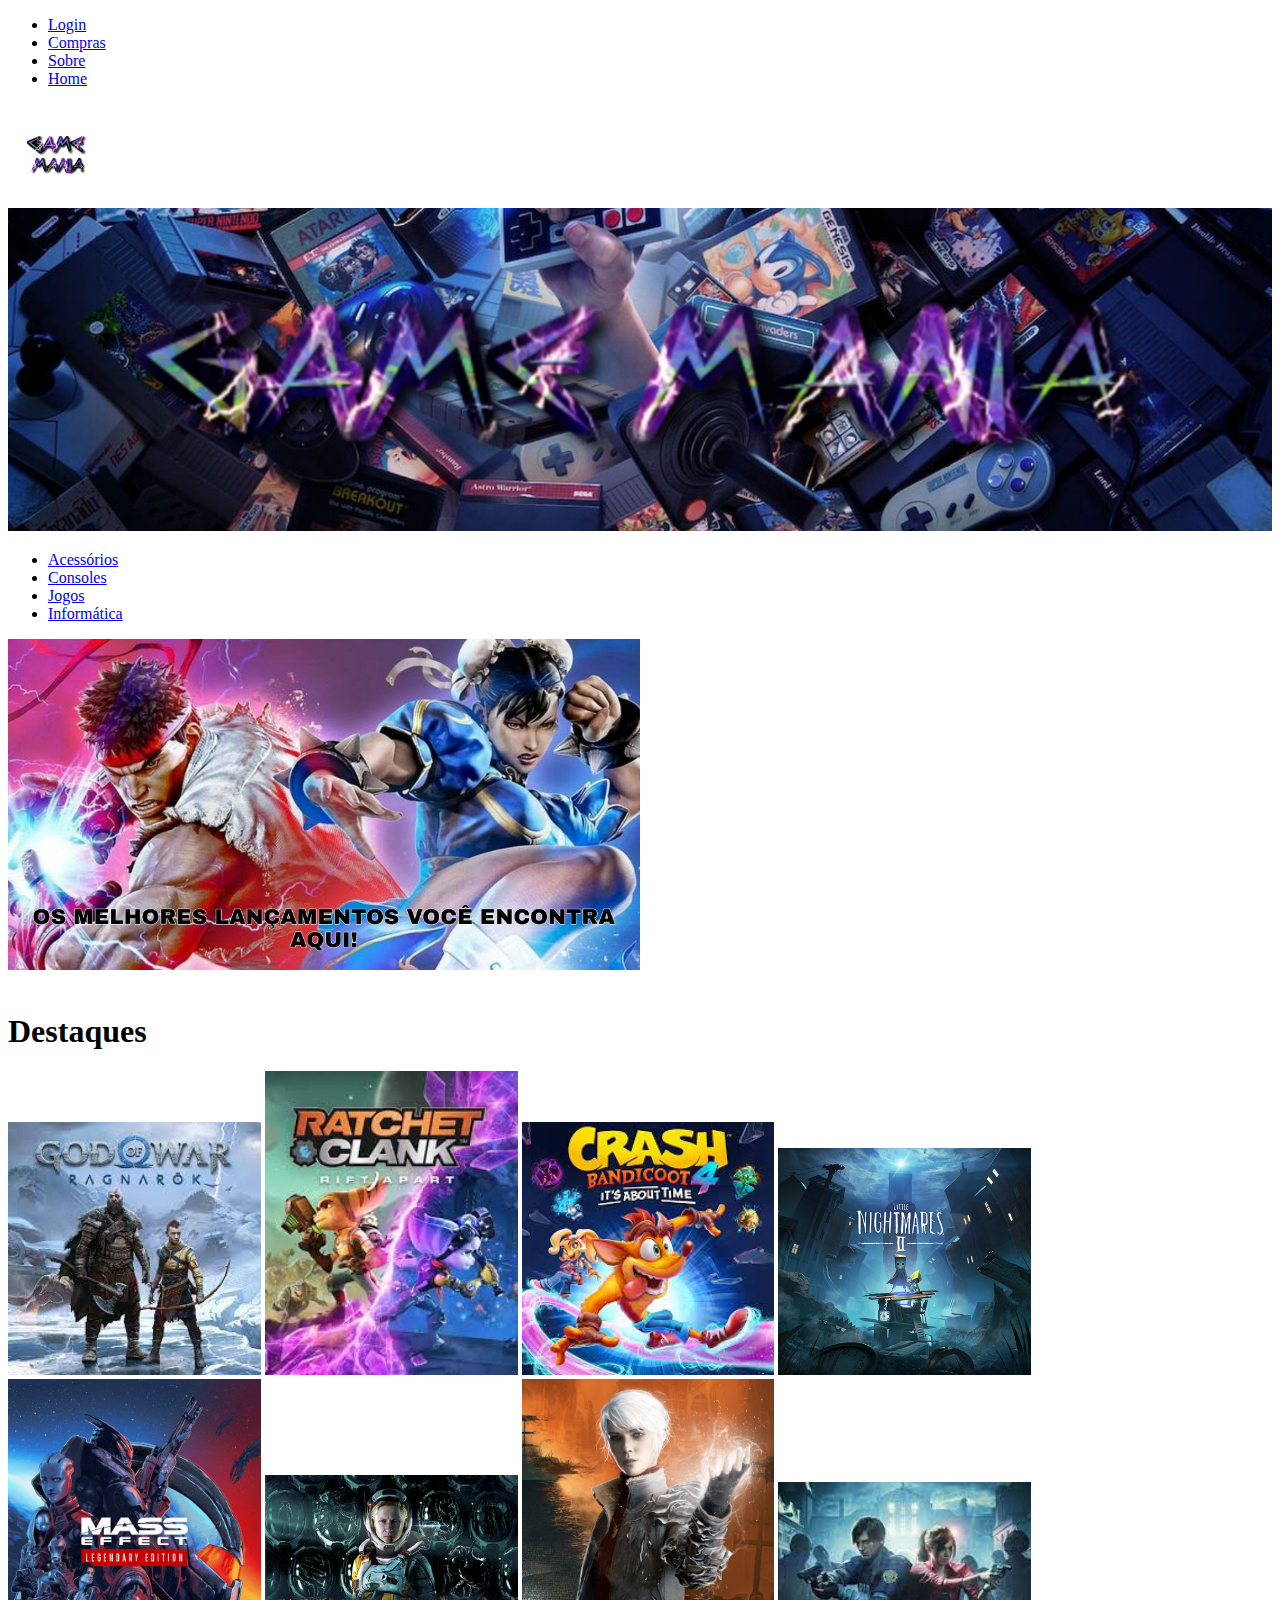
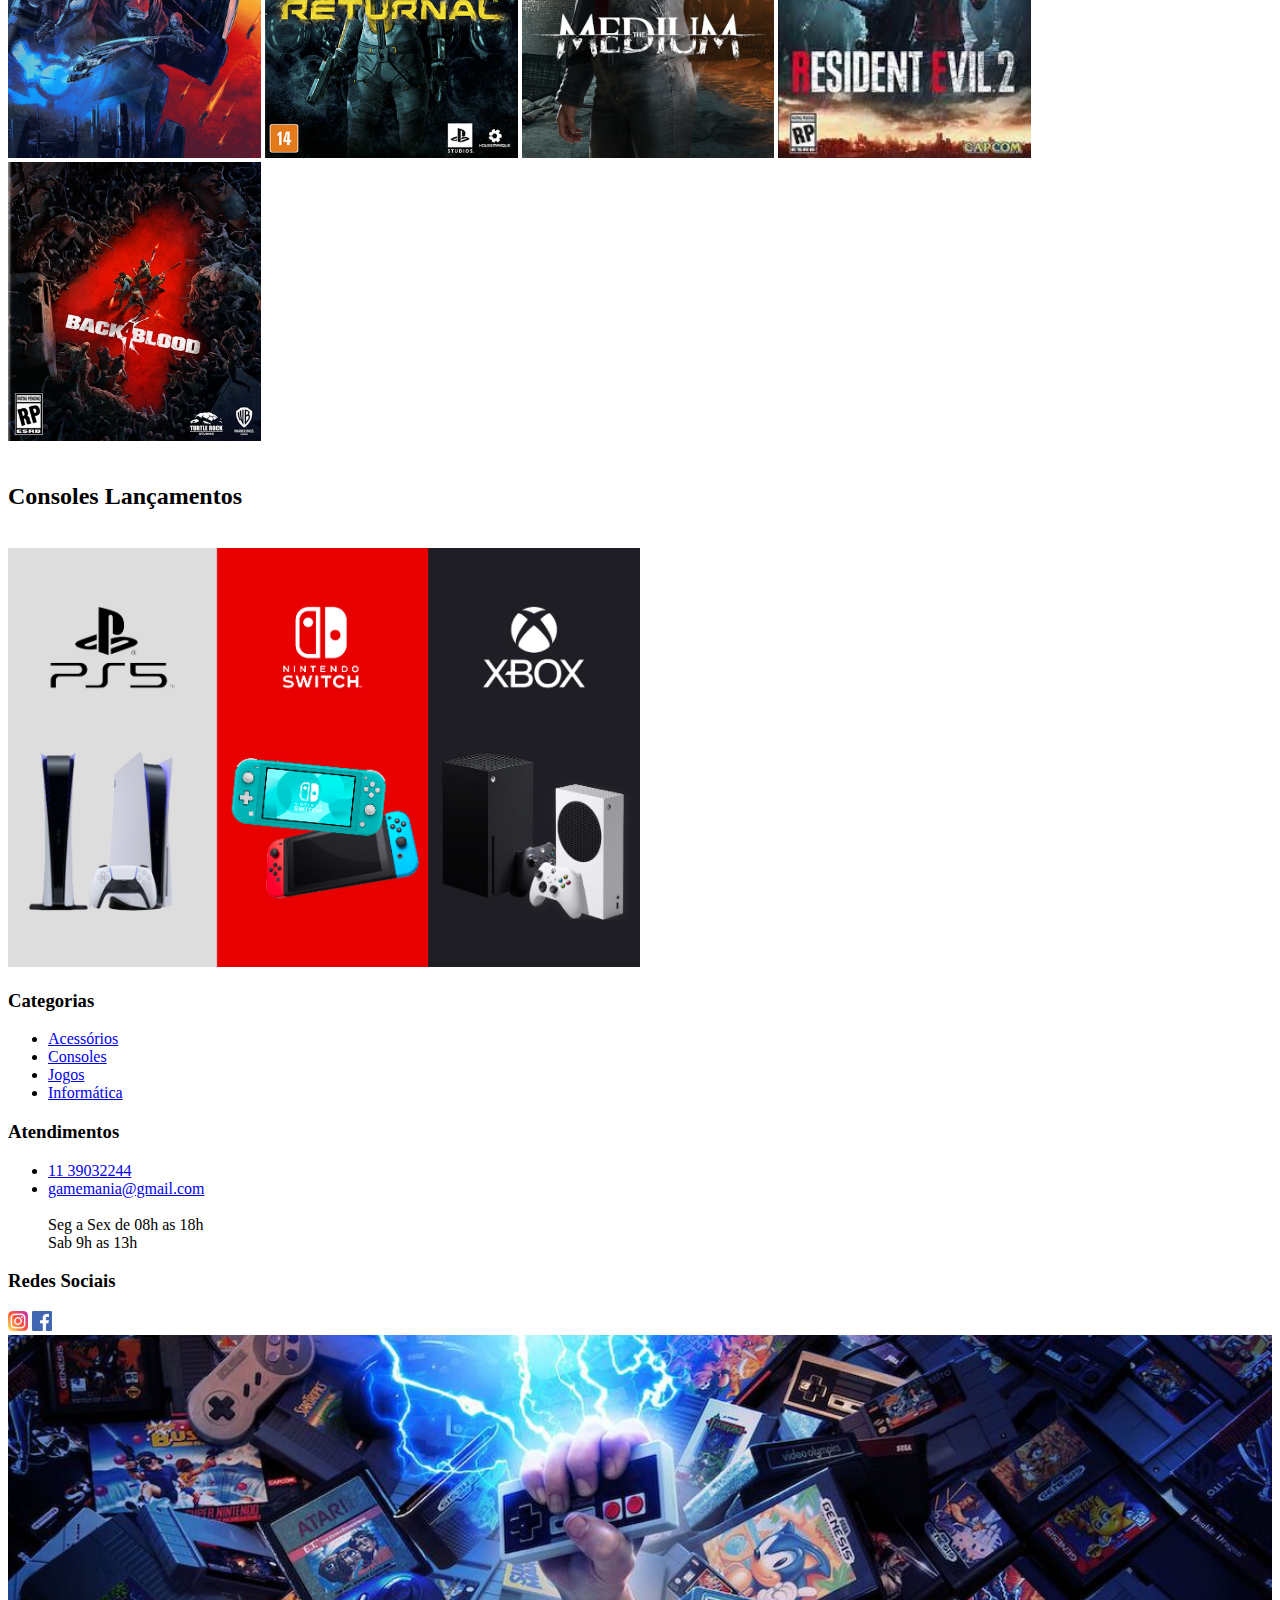
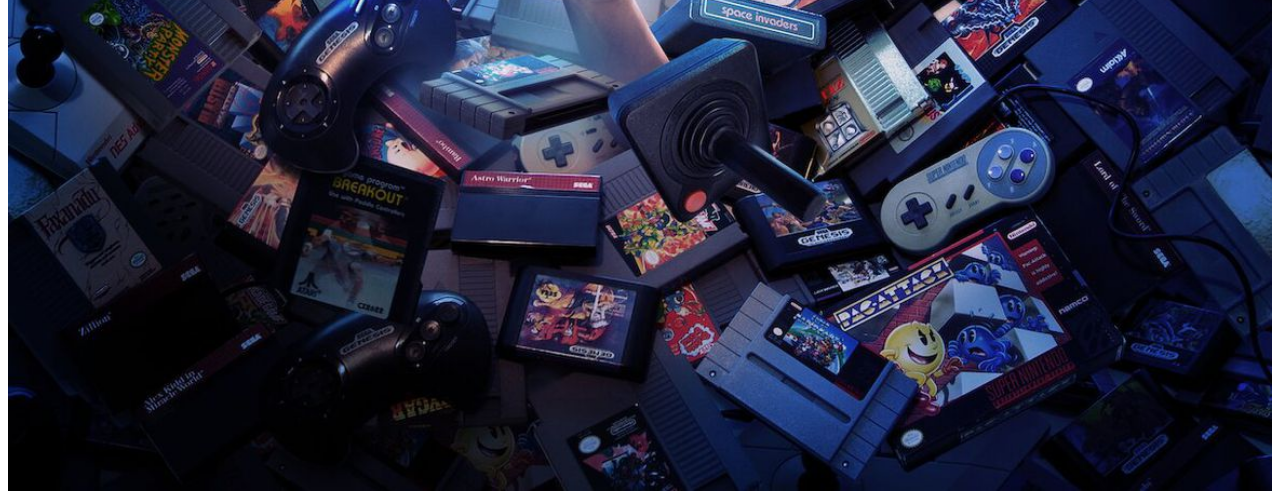
==== index.html @ 2b8a0f23 "estrutura-site" ====
<!DOCTYPE html>
<html lang="pt-br">

<head>
    <meta charset="UTF-8">
    <meta http-equiv="X-UA-Compatible" content="IE=edge">
    <meta name="viewport" content="width=device-width, initial-scale=1.0">
    <title>Game Mania</title>
</head>

<body>
    <header>

        <nav>

            <div>
                
                <ul>

                    <li> <a href="#">Login</a> </li>
                    <li> <a href="#">Compras</a> </li>
                    <li> <a href="#">Sobre</a> </li>
                    <li> <a href="index.html">Home</a> </li>

                </ul>
                <img src="imagem/logo.png" alt="logo-nav" width="100px">
            </div>
            <div>
                <img src="imagem/PicsArt_10-17-10.04.57.jpg" alt="banner" width="100%">
               <div class="acesso">
                <ul>

                    <li> <a href="Acessórios.html"target="_blank">Acessórios</a> </li>
                    <li> <a href="consoles.html"target="_blank">Consoles</a> </li>
                    <li> <a href="jogos.html"target="_blank">Jogos</a> </li>
                    <li> <a href="Informatica.html"target="_blank">Informática</a> </li>

                </ul>
            </div>
            </div>
        </nav>


    </header>
    
    <div>
        <img src="imagem/lançamentos.jpg" width="50%">
    </div>


    <br>
    <section>
    <div>
        <h1>Destaques</h1>

        <img src="imagem/d1.jpg" width="20%">
        <img src="imagem/d2.jpg" width="20%">
        <img src="imagem/d3.jpg" width="20%">
        <img src="imagem/little6.png" width="20%">
        <img src="imagem/mass7.jpg" width="20%">
        <img src="imagem/d6.png" width="20%">
        <img src="imagem/d7.png" width="20%">
        <img src="imagem/d8.jpg" width="20%">
        <img src="imagem/d9.jpg" width="20%">

    </div>
    </section>

    <br>

    <div>
        
        <h2>Consoles Lançamentos</h2>
<br>
    </div>
    <img src="imagem/consoles.jpg" width="50%">

    <footer>

<div>
<h3>Categorias</h3>
<ul>
    <li> <a href="Acessórios.html"target="_blank">Acessórios</a> </li>
    <li> <a href="consoles.html"target="_blank">Consoles</a> </li>
    <li><a href="jogos.html"target="_blank">Jogos</a> </li>
    <li><a href="Informatica.html"target="_blank">Informática</a></li>
</ul>

</div>

<div>
    <h3>Atendimentos</h3>
    <ul>
        <li><a href="#">11 39032244</a> </li>
        <li><a href="#">gamemania@gmail.com</a></li>
        <br>
        <spam>Seg a Sex de 08h as 18h <br> Sab 9h as 13h</spam> 
    </ul>
    
    </div>

    <div>
        <h3>Redes Sociais</h3>
        <a href="#"><img src="imagem/instagram (1).png" width="20px"></a>
        <a href="#"><img src="imagem/facebook.png" width="20px"></a>
        </div>

        <img src="imagem/rodape.png" width="100%">
    </footer>
</body>

</html>
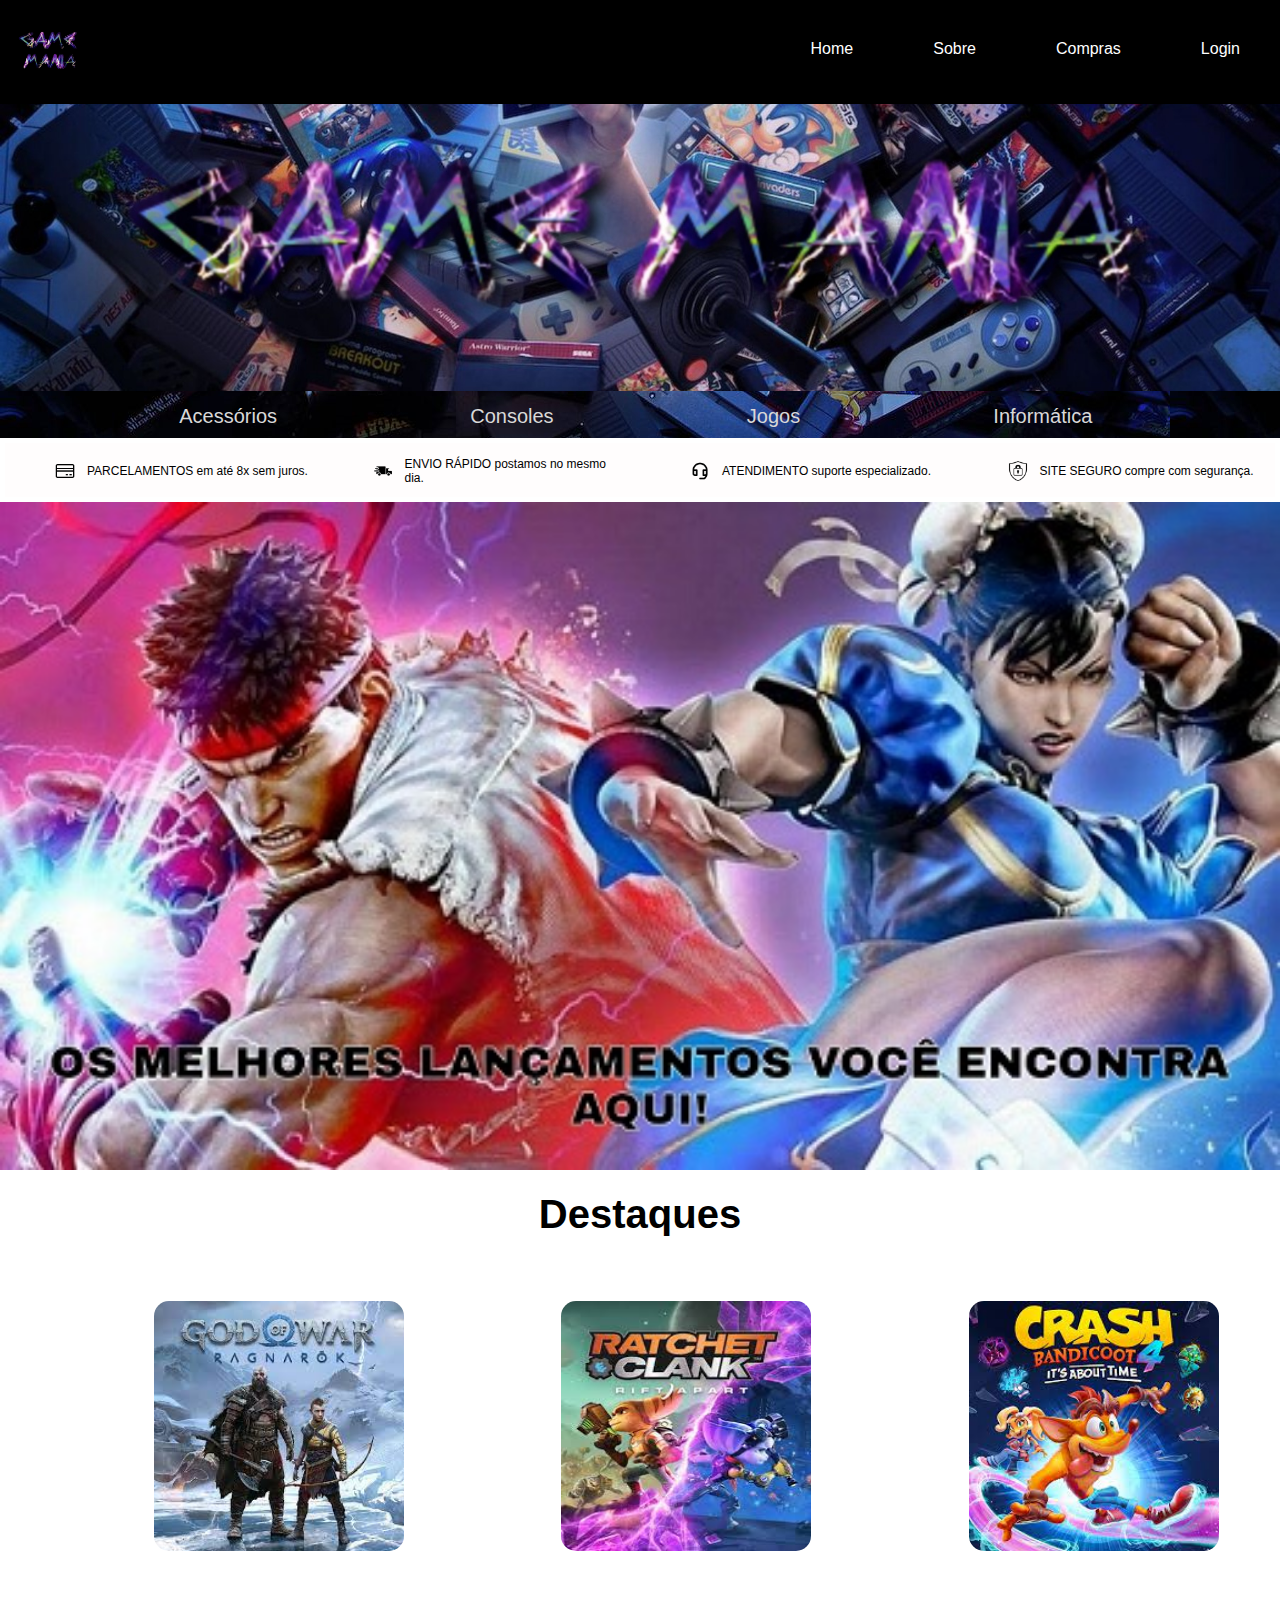
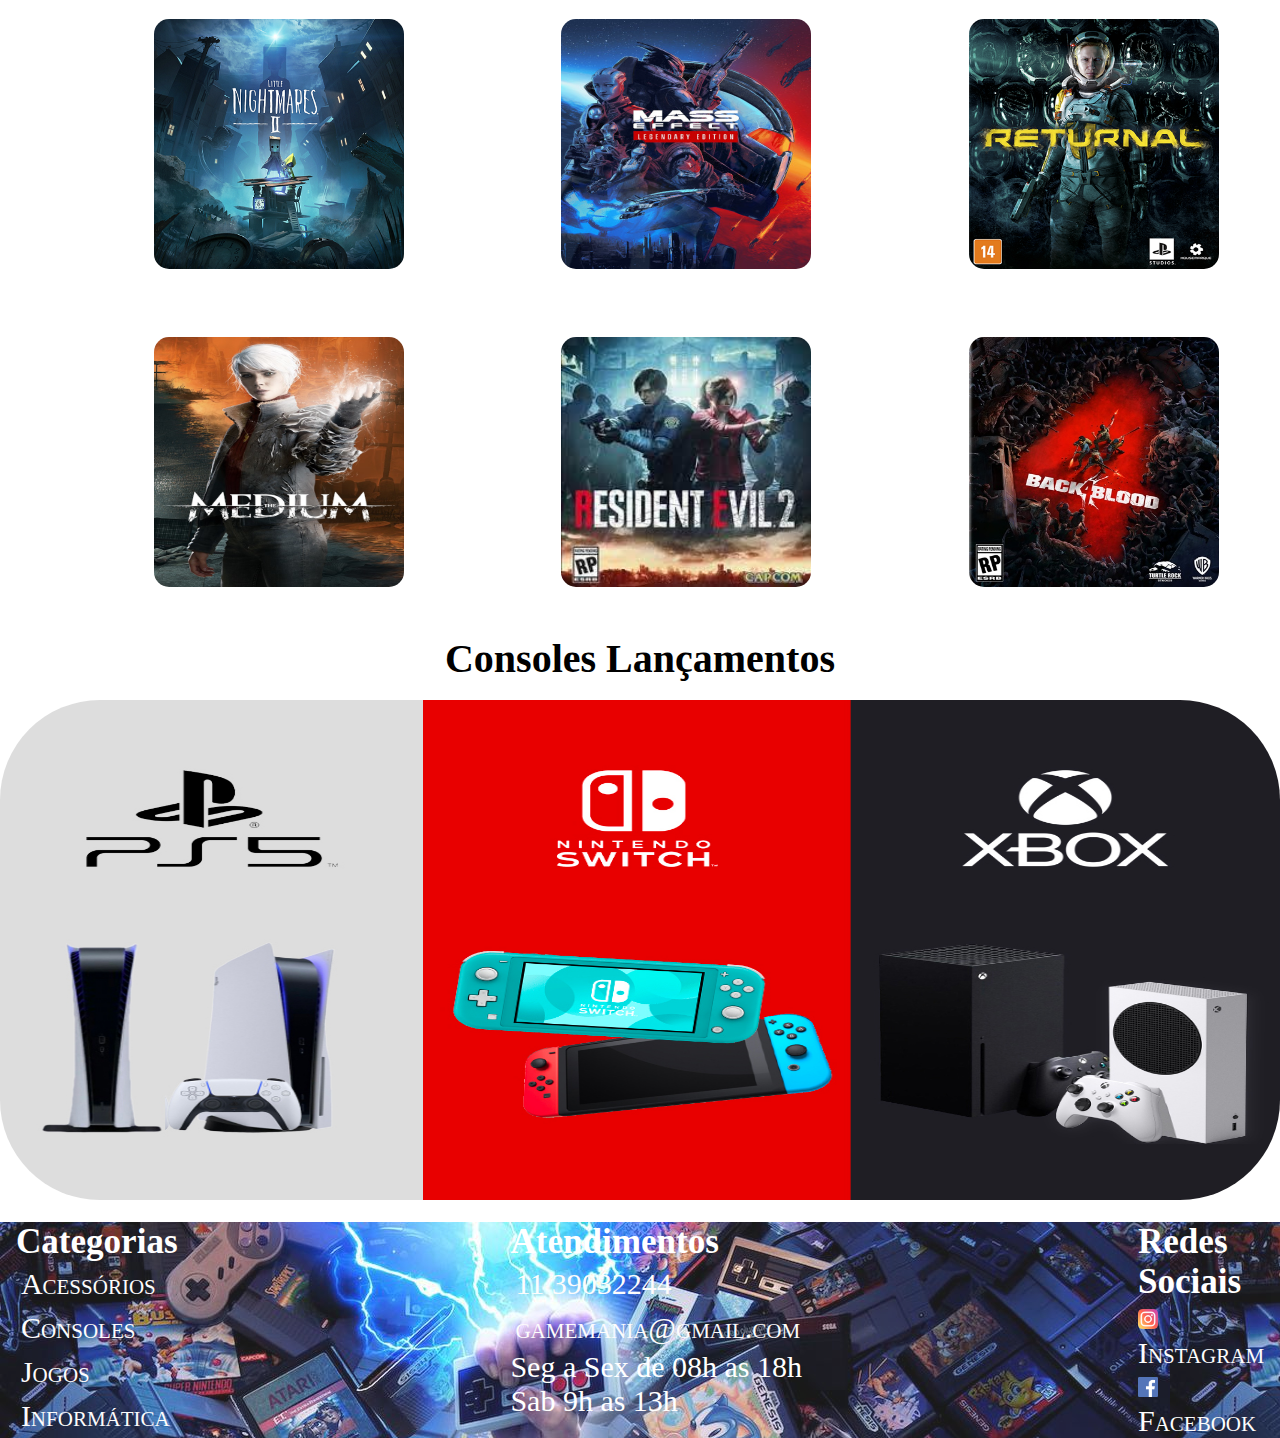
==== commit 8a299807: "estilizaçao-do-site" ====
--- a/index.html
+++ b/index.html
@@ -5,107 +5,124 @@
     <meta charset="UTF-8">
     <meta http-equiv="X-UA-Compatible" content="IE=edge">
     <meta name="viewport" content="width=device-width, initial-scale=1.0">
+    <link rel="stylesheet" href="css/index.css">
     <title>Game Mania</title>
 </head>
 
 <body>
     <header>
 
-        <nav>
+
+        <nav id=navbar>
 
             <div>
-                
+
                 <ul>
-
                     <li> <a href="#">Login</a> </li>
                     <li> <a href="#">Compras</a> </li>
                     <li> <a href="#">Sobre</a> </li>
-                    <li> <a href="index.html">Home</a> </li>
-
+                    <li> <a href="#">Home</a> </li>
                 </ul>
                 <img src="imagem/logo.png" alt="logo-nav" width="100px">
             </div>
-            <div>
-                <img src="imagem/PicsArt_10-17-10.04.57.jpg" alt="banner" width="100%">
-               <div class="acesso">
-                <ul>
-
-                    <li> <a href="Acessórios.html"target="_blank">Acessórios</a> </li>
-                    <li> <a href="consoles.html"target="_blank">Consoles</a> </li>
-                    <li> <a href="jogos.html"target="_blank">Jogos</a> </li>
-                    <li> <a href="Informatica.html"target="_blank">Informática</a> </li>
-
-                </ul>
-            </div>
-            </div>
         </nav>
 
+        
+        <div class="acesso">
+            <img src="imagem/PicsArt_10-17-10.04.57.jpg" alt="banner" width="100%">
+            <ul>
+
+                <li> <a href="Acessórios.html" target="_blank">Acessórios</a> </li>
+                <li> <a href="consoles.html" target="_blank">Consoles</a> </li>
+                <li> <a href="jogos.html" target="_blank">Jogos</a> </li>
+                <li> <a href="Informatica.html" target="_blank">Informática</a> </li>
+
+            </ul>
+        </div>
+        <br>
+        <div class="separador">
+
+            <img src="imagem/cartao-de-credito.png">
+            <br>
+            <span>PARCELAMENTOS em até 8x sem juros.</span>
+
+            <img src="imagem/caminhao-de-entrega.png">
+            <br>
+            <span>ENVIO RÁPIDO postamos no mesmo dia. </span>
+
+            <img src="imagem/variante-de-fone-de-ouvido.png">
+            <br>
+            <span>ATENDIMENTO suporte especializado.</span>
+
+            <img src="imagem/escudo-de-seguranca.png">
+            <br>
+            <span>SITE SEGURO compre com segurança.</span>
+
+        </div>
 
     </header>
-    
-    <div>
-        <img src="imagem/lançamentos.jpg" width="50%">
+    <div class="lcm">
+
+        <img src="imagem/lançamentos.jpg" width="100%">
     </div>
 
 
     <br>
     <section>
-    <div>
-        <h1>Destaques</h1>
+        <div class="destaques">
+            <h1>Destaques</h1>
 
-        <img src="imagem/d1.jpg" width="20%">
-        <img src="imagem/d2.jpg" width="20%">
-        <img src="imagem/d3.jpg" width="20%">
-        <img src="imagem/little6.png" width="20%">
-        <img src="imagem/mass7.jpg" width="20%">
-        <img src="imagem/d6.png" width="20%">
-        <img src="imagem/d7.png" width="20%">
-        <img src="imagem/d8.jpg" width="20%">
-        <img src="imagem/d9.jpg" width="20%">
+            <img src="imagem/d1.jpg" width="20%">
+            <img src="imagem/d2.jpg" width="20%">
+            <img src="imagem/d3.jpg" width="20%">
+            <img src="imagem/little6.png" width="20%">
+            <img src="imagem/mass7.jpg" width="20%">
+            <img src="imagem/d6.png" width="20%">
+            <img src="imagem/d7.png" width="20%">
+            <img src="imagem/d8.jpg" width="20%">
+            <img src="imagem/d9.jpg" width="20%">
 
-    </div>
+        </div>
     </section>
 
     <br>
 
-    <div>
-        
+    <div class="lancamentos">
+
         <h2>Consoles Lançamentos</h2>
-<br>
+        <br>
+
+        <img src="imagem/consoles.jpg" alt="games" width="50%">
     </div>
-    <img src="imagem/consoles.jpg" width="50%">
-
+    <br>
     <footer>
-
-<div>
-<h3>Categorias</h3>
-<ul>
-    <li> <a href="Acessórios.html"target="_blank">Acessórios</a> </li>
-    <li> <a href="consoles.html"target="_blank">Consoles</a> </li>
-    <li><a href="jogos.html"target="_blank">Jogos</a> </li>
-    <li><a href="Informatica.html"target="_blank">Informática</a></li>
-</ul>
-
-</div>
-
-<div>
-    <h3>Atendimentos</h3>
-    <ul>
-        <li><a href="#">11 39032244</a> </li>
-        <li><a href="#">gamemania@gmail.com</a></li>
-        <br>
-        <spam>Seg a Sex de 08h as 18h <br> Sab 9h as 13h</spam> 
-    </ul>
-    
-    </div>
-
-    <div>
-        <h3>Redes Sociais</h3>
-        <a href="#"><img src="imagem/instagram (1).png" width="20px"></a>
-        <a href="#"><img src="imagem/facebook.png" width="20px"></a>
-        </div>
-
-        <img src="imagem/rodape.png" width="100%">
+        <section class="rodape">
+                <div class="info">
+                    <h3>Categorias</h3>
+                    <ul>
+                        <li> <a href="Acessórios.html" target="_blank">Acessórios</a> </li>
+                        <li> <a href="consoles.html" target="_blank">Consoles</a> </li>
+                        <li><a href="jogos.html" target="_blank">Jogos</a> </li>
+                        <li><a href="Informatica.html" target="_blank">Informática</a></li>
+                    </ul>
+                </div>
+ 
+                <div class="info">
+                    <h3>Atendimentos</h3>
+                    <ul>
+                        <li><a href="#">11 39032244</a> </li>
+                        <li><a href="#">gamemania@gmail.com</a></li>
+                        
+                        <spam>Seg a Sex de 08h as 18h <br> Sab 9h as 13h</spam>
+                    </ul>
+                </div>
+                <div class="info">
+                    <h3>Redes Sociais</h3>
+                    <a href="#"><img src="imagem/instagram (1).png" width="20px">Instagram</a>
+                    <a href="#"><img src="imagem/facebook.png" width="20px">Facebook</a>
+                </div>
+            </div>
+        </section>
     </footer>
 </body>
 
--- a/css/index.css
+++ b/css/index.css
@@ -0,0 +1,176 @@
+*{
+    padding: 0%;
+    margin: 0%;
+}
+
+#navbar{
+position: fixed;
+z-index: 999;
+background-color: rgb(0, 0, 0);
+width: 100%;
+}
+
+
+#navbar a{
+padding: 40px;
+color: rgb(255, 255, 255);
+padding: px;
+text-decoration: none;
+float: right;
+display: inline;
+justify-content: center;
+transition: background .4s;
+font-family: Verdana, Geneva, Tahoma, sans-serif;
+}
+
+
+#navbar li a:hover{
+    background-color: #8136a3;
+}
+
+#navbar ul li{
+    display:inline;
+    
+}
+
+.acesso img{
+    margin-top:  5%;
+    
+}
+
+
+.acesso{
+    background-image: url(../imagem/acesso.png);
+    display: inline-block;
+    width: 100%;
+ 
+}
+
+.acesso a{
+    font-size: 20px;
+    color: rgb(216, 216, 216);
+    font-family: Verdana, Geneva, Tahoma, sans-serif;
+    list-style-type: none;
+    text-decoration: none;
+}
+
+.acesso ul li{
+    display: inline-block;
+    justify-content: center;
+    align-items: center;
+    padding: 10px;
+    padding-left: 10%;  
+    margin-left: 4%;   
+}
+
+.separador{
+    padding-top: 2px;
+    background: rgba(255, 253, 253, 0.945);
+}
+
+.separador img{
+    color: white;
+    width: 20px;
+    height: 20px;
+   margin-left: 50px;
+}
+
+.separador{
+    display: flex;
+   justify-content: center;
+   align-items: center;
+   margin: 5px;
+   font-family:'Gill Sans', 'Gill Sans MT', Calibri, 'Trebuchet MS', sans-serif;
+   font-size: 12px;
+}
+
+.separador span{
+    padding: 2px;
+    margin: 10px;
+    width: 80%;
+}
+
+
+/*DESTAQUES E LANÇAMENTOS */
+h1{
+    display: flex;
+    justify-content: center;
+    font-size: 40px;
+    font-family: Verdana, Geneva, Tahoma, sans-serif;
+}
+
+.destaques img{
+    margin: 0;
+    padding: 0;
+    margin-left: 12%;
+    margin-top: 5%;
+    width: 250px;
+    height:  250px;
+    border-radius: 15px;
+}
+
+.lancamentos {
+    margin-top: 2%;
+
+}
+
+ h2{
+    display: flex;
+    justify-content: center;
+    font-size: 40px;
+    font-family: Georgia, 'Times New Roman', Times, serif;
+
+}
+
+.lancamentos img{
+    width: 100%;
+    height: 500px;
+    border-radius: 100px;
+}
+
+
+/*FOOTER DA PAGINA*/
+
+
+
+.rodape{
+    width: 100%;
+    color: rgb(255, 255, 255);
+    background-image: url(../imagem/rodape.png);
+    opacity: .9;
+    font-size: 30px;
+    display: flex;
+    justify-content: center;
+}
+
+.rodape .info{
+    margin-left: 13%;
+    margin-right: 13%;
+}
+
+.rodape a{ 
+    font-variant:small-caps;
+    color:  rgb(253, 252, 252);
+    text-decoration: none;
+    list-style-type: none;
+}
+
+.rodape li{
+    padding: 5px;
+    list-style-type: none;
+}
+
+
+
+
+
+
+
+
+
+
+
+
+
+
+
